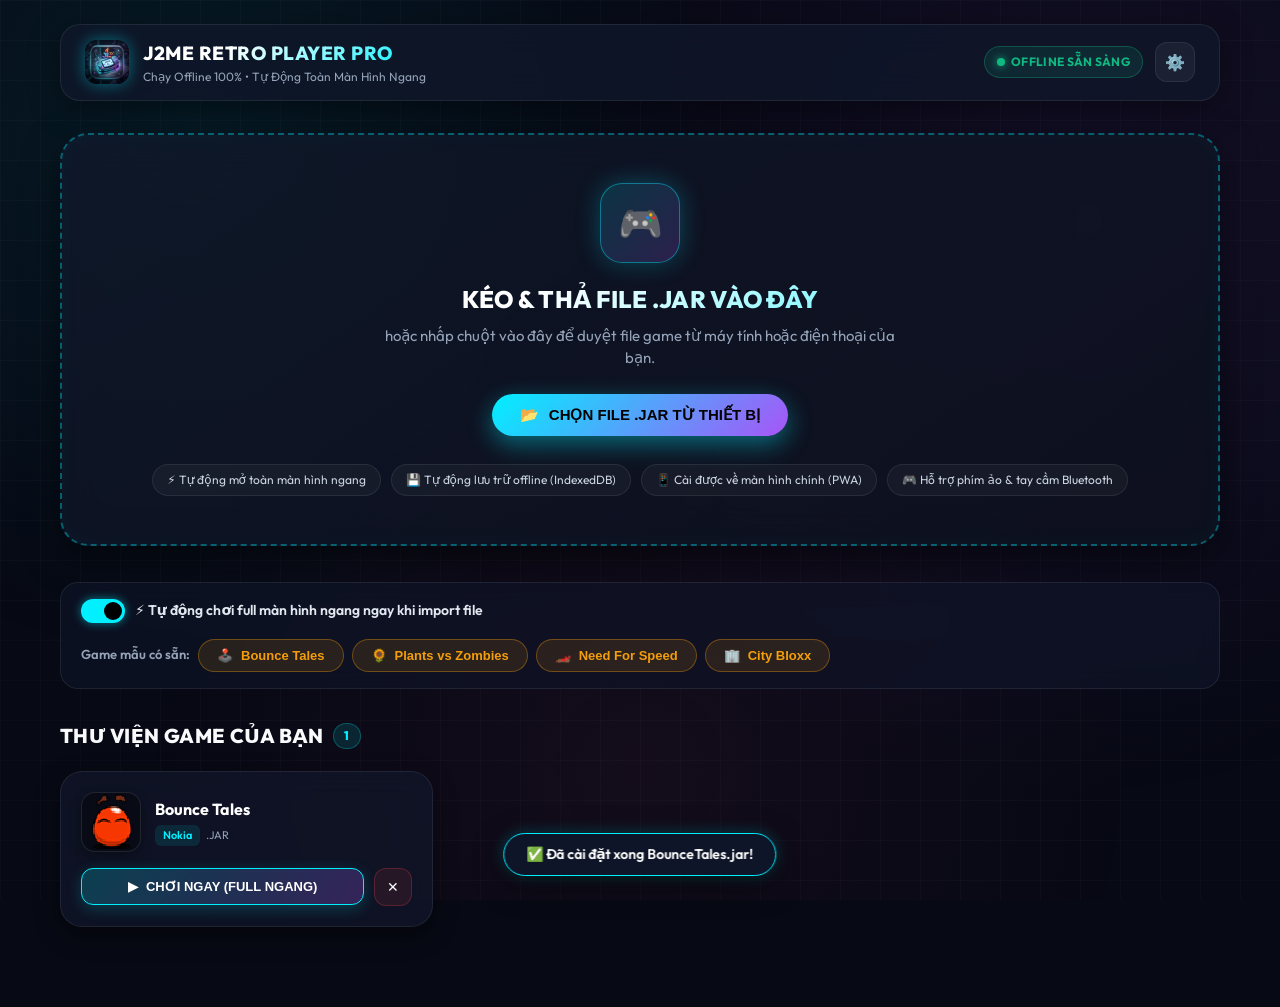
==== index.html @ 591469cf "feat: Initial release of J2ME Retro Player Pro offline PWA" ====
<!DOCTYPE html>
<html lang="vi">
<head>
  <meta charset="utf-8">
  <title>J2ME Retro Player Pro - Chơi Game JAR Offline Toàn Màn Hình Ngang</title>
  <meta name="viewport" content="width=device-width, initial-scale=1.0, maximum-scale=1.0, user-scalable=no, viewport-fit=cover">
  <meta name="description" content="Trình giả lập game Java J2ME (.jar) trực tiếp trên trình duyệt web, hỗ trợ offline 100%, cài về màn hình chính (PWA) và tự động full màn hình ngang.">
  <meta name="keywords" content="j2me, java emulator, jar emulator, offline pwa, nokia games, bounce tales, retro games">
  <meta name="theme-color" content="#070914">
  <meta name="apple-mobile-web-app-capable" content="yes">
  <meta name="apple-mobile-web-app-status-bar-style" content="black-translucent">
  <meta name="apple-mobile-web-app-title" content="J2ME Player">

  <!-- PWA Manifest & Icons -->
  <link rel="manifest" href="manifest.webmanifest">
  <link rel="icon" type="image/png" href="img/icon-192.png">
  <link rel="apple-touch-icon" href="img/icon-192.png">

  <!-- Google Fonts -->
  <link rel="preconnect" href="https://fonts.googleapis.com">
  <link rel="preconnect" href="https://fonts.gstatic.com" crossorigin>
  <link href="https://fonts.googleapis.com/css2?family=Outfit:wght@400;500;600;700;800&display=swap" rel="stylesheet">

  <!-- App Stylesheet -->
  <link rel="stylesheet" href="style/app.css">

  <!-- Core J2ME / Emulator Dependencies -->
  <script src="libs/encoding.js"></script>
  <script src="bld/native.js" defer></script>
  <script src="config/default.js" defer></script>
  <script src="config/runtests.js" defer></script>
  <script src="config/build.js" defer></script>
  <script src="config/urlparams.js" defer></script>
  <script src="bld/j2me.js" defer></script>
  <script src="bld/main-all.js" defer></script>

  <!-- Main App Script -->
  <script src="js/app.js" defer></script>
</head>

<body>
  <div class="app-wrapper">
    
    <!-- Top Navigation Bar -->
    <header class="navbar">
      <a href="./index.html" class="brand" aria-label="J2ME Player Home">
        <img src="img/icon-192.png" alt="J2ME Logo" class="brand-icon">
        <div class="brand-info">
          <h1>J2ME RETRO PLAYER PRO</h1>
          <p>Chạy Offline 100% • Tự Động Toàn Màn Hình Ngang</p>
        </div>
      </a>

      <div class="nav-actions">
        <!-- PWA Offline Badge -->
        <span class="badge-offline" title="Ứng dụng sẵn sàng hoạt động khi không có mạng Internet">
          OFFLINE SẴN SÀNG
        </span>

        <!-- PWA Install Button (Dynamic) -->
        <button id="btn-install-pwa" class="btn-install-pwa" aria-label="Cài đặt về màn hình chính">
          <span>📱</span> <span>Cài Đặt App</span>
        </button>

        <!-- Settings Button -->
        <button id="btn-open-settings" class="btn-icon" title="Cài đặt hệ thống" aria-label="Cài đặt">
          ⚙️
        </button>
      </div>
    </header>

    <!-- Main Hero / Drop Zone Section -->
    <main>
      <section class="hero-section" aria-label="Khu vực Import file game">
        <div id="dropzone" class="dropzone-card" tabindex="0" role="button" aria-label="Kéo thả hoặc nhấp để tải file jar">
          <div class="dropzone-icon-box">
            🎮
          </div>
          <h2 class="dropzone-title">KÉO & THẢ FILE .JAR VÀO ĐÂY</h2>
          <p class="dropzone-subtitle">
            hoặc nhấp chuột vào đây để duyệt file game từ máy tính hoặc điện thoại của bạn.
          </p>
          <button type="button" class="btn-browse" onclick="document.getElementById('jar-file-input').click(); event.stopPropagation();">
            <span>📂</span> <span>CHỌN FILE .JAR TỪ THIẾT BỊ</span>
          </button>

          <!-- Hidden File Input -->
          <input type="file" id="jar-file-input" accept=".jar" multiple style="display: none;">

          <!-- Feature Pills -->
          <div class="feature-pills">
            <span class="pill-item">⚡ Tự động mở toàn màn hình ngang</span>
            <span class="pill-item">💾 Tự động lưu trữ offline (IndexedDB)</span>
            <span class="pill-item">📱 Cài được về màn hình chính (PWA)</span>
            <span class="pill-item">🎮 Hỗ trợ phím ảo & tay cầm Bluetooth</span>
          </div>
        </div>
      </section>

      <!-- Quick Actions & Preferences Bar -->
      <section class="quick-bar" aria-label="Thanh tùy chọn nhanh">
        <!-- Autoplay Toggle -->
        <label class="toggle-label" title="Tự động mở full màn hình ngang ngay sau khi kéo thả file JAR">
          <div class="toggle-switch">
            <input type="checkbox" id="autoplay-toggle" checked>
            <span class="toggle-slider"></span>
          </div>
          <span>⚡ Tự động chơi full màn hình ngang ngay khi import file</span>
        </label>

        <!-- Sample Game Buttons -->
        <div style="display: flex; align-items: center; gap: 8px; flex-wrap: wrap;">
          <span style="font-size: 13px; color: var(--text-muted); font-weight: 600;">Game mẫu có sẵn:</span>
          <button class="btn-sample-play" onclick="window.J2MEApp.installSample('BounceTales.jar')">
            <span>🕹️</span> <span>Bounce Tales</span>
          </button>
          <button class="btn-sample-play" onclick="window.J2MEApp.installSample('pvz.jar')">
            <span>🌻</span> <span>Plants vs Zombies</span>
          </button>
          <button class="btn-sample-play" onclick="window.J2MEApp.installSample('nfs13.jar')">
            <span>🏎️</span> <span>Need For Speed</span>
          </button>
          <button class="btn-sample-play" onclick="window.J2MEApp.installSample('city.jar')">
            <span>🏢</span> <span>City Bloxx</span>
          </button>
        </div>
      </section>

      <!-- Game Library Section -->
      <section class="library-section" aria-label="Thư viện game đã cài đặt">
        <div class="section-header">
          <h2 class="section-title">
            <span>THƯ VIỆN GAME CỦA BẠN</span>
            <span id="game-count-badge" class="badge-count">0</span>
          </h2>
        </div>

        <!-- Game Cards Grid -->
        <div id="game-grid" class="game-grid">
          <!-- Dynamically populated by js/app.js -->
        </div>

        <!-- Empty State (When no games yet) -->
        <div id="empty-state" class="empty-state" style="display: none;">
          <div class="empty-icon">🕹️</div>
          <h3 class="empty-title">Chưa có game nào trong thư viện</h3>
          <p class="empty-desc">
            Hãy kéo thả file <strong>.jar</strong> vào ô bên trên hoặc bấm nút dưới để chơi ngay game mẫu huyền thoại <strong>Bounce Tales</strong>!
          </p>
          <button class="btn-browse" onclick="document.getElementById('btn-sample-game').click();">
            <span>▶</span> <span>Chơi Ngay Bounce Tales</span>
          </button>
        </div>
      </section>
    </main>

  </div>

  <!-- Fullscreen Landscape Game Modal (Zero-reload execution) -->
  <div id="game-modal" class="game-modal-container hidden" aria-label="Cửa sổ chơi game">
    <button id="modal-exit-btn" class="modal-exit-btn" title="Thoát game (ESC)" onclick="window.J2MEApp.closeGameModal()">✕</button>
    <iframe id="game-iframe" class="game-iframe" src="about:blank" allow="fullscreen; autoplay"></iframe>
  </div>

  <!-- Settings Modal Dialog -->
  <div id="settings-modal" class="modal-backdrop" aria-hidden="true">
    <div class="modal-card" role="dialog" aria-modal="true" aria-labelledby="settings-title">
      <div class="modal-header">
        <h3 id="settings-title" class="modal-title">⚙️ Cài Đặt Hệ Thống J2ME</h3>
        <button id="btn-close-settings" class="modal-close" aria-label="Đóng">✕</button>
      </div>

      <div class="modal-body">
        <div style="margin-bottom: 18px;">
          <label style="display: block; font-size: 13px; font-weight: 700; margin-bottom: 6px; color: #cbd5e1;">
            Chế độ nhân JVM (Engine Mode):
          </label>
          <select id="engine-mode-select" style="width: 100%; padding: 10px 14px; background: rgba(0,0,0,0.5); border: 1px solid rgba(255,255,255,0.15); border-radius: 10px; color: #fff; font-family: inherit;">
            <option value="enginemode1-classesold.jar">Nhân 1: Tương thích cao nhất (Nokia / MIDP 2.0 - Khuyên dùng)</option>
            <option value="enginemode2-classes2.jar">Nhân 2: Tiêu chuẩn (Standard Mode)</option>
            <option value="enginemode3-classes.jar">Nhân 3: Nâng cao (Preview Mode)</option>
          </select>
          <p style="font-size: 11px; color: var(--text-muted); margin-top: 4px;">
            Nếu game bị lỗi đồ họa hoặc không khởi động, hãy thử đổi sang nhân khác.
          </p>
        </div>

        <div style="margin-bottom: 18px;">
          <label style="display: block; font-size: 13px; font-weight: 700; margin-bottom: 6px; color: #cbd5e1;">
            Quản lý bộ nhớ Offline:
          </label>
          <p style="font-size: 12px; color: var(--text-muted); margin-bottom: 10px;">
            Các file JAR và dữ liệu lưu (RMS) được lưu trữ hoàn toàn trong trình duyệt (IndexedDB), không mất đi khi tải lại hoặc offline.
          </p>
          <button id="btn-clear-all-games" style="padding: 8px 14px; background: rgba(239, 68, 68, 0.15); border: 1px solid rgba(239, 68, 68, 0.3); color: #f87171; border-radius: 8px; font-size: 12px; font-weight: 700; cursor: pointer;">
            🗑 Xóa toàn bộ game trong máy
          </button>
        </div>
      </div>

      <div class="modal-footer">
        <button class="btn-secondary" onclick="document.getElementById('settings-modal').classList.remove('show');">
          Đóng
        </button>
      </div>
    </div>
  </div>

  <!-- Toast Notification Element -->
  <div id="app-toast" class="app-toast" role="status" aria-live="polite"></div>
</body>
</html>
---- style/app.css ----
/* J2ME Retro Player Pro - Main Launcher Styles */
:root {
  --neon-cyan: #00f0ff;
  --neon-purple: #a855f7;
  --neon-pink: #ec4899;
  --neon-amber: #f59e0b;
  --neon-green: #10b981;
  --bg-dark: #070914;
  --bg-card: rgba(18, 24, 43, 0.7);
  --bg-card-hover: rgba(26, 36, 66, 0.85);
  --border-subtle: rgba(255, 255, 255, 0.08);
  --border-glow: rgba(0, 240, 255, 0.35);
  --text-main: #f8fafc;
  --text-muted: #94a3b8;
  --font-family: 'Outfit', system-ui, -apple-system, sans-serif;
}

* {
  box-sizing: border-box;
  margin: 0;
  padding: 0;
}

body {
  background-color: var(--bg-dark);
  color: var(--text-main);
  font-family: var(--font-family);
  min-height: 100vh;
  overflow-x: hidden;
  position: relative;
  line-height: 1.5;
}

/* Background Cyber Grid with Radial Glows */
body::before {
  content: '';
  position: fixed;
  inset: 0;
  background-image: 
    radial-gradient(circle at 15% 15%, rgba(0, 240, 255, 0.08) 0%, transparent 40%),
    radial-gradient(circle at 85% 25%, rgba(168, 85, 247, 0.09) 0%, transparent 45%),
    radial-gradient(circle at 50% 85%, rgba(236, 72, 153, 0.06) 0%, transparent 50%),
    linear-gradient(to right, rgba(255, 255, 255, 0.02) 1px, transparent 1px),
    linear-gradient(to bottom, rgba(255, 255, 255, 0.02) 1px, transparent 1px);
  background-size: 100% 100%, 100% 100%, 100% 100%, 40px 40px, 40px 40px;
  pointer-events: none;
  z-index: 0;
}

.app-wrapper {
  position: relative;
  z-index: 10;
  max-width: 1200px;
  margin: 0 auto;
  padding: 24px 20px 80px;
}

/* Top Navigation Bar */
.navbar {
  display: flex;
  align-items: center;
  justify-content: space-between;
  padding: 14px 24px;
  background: rgba(15, 23, 42, 0.8);
  backdrop-filter: blur(16px);
  -webkit-backdrop-filter: blur(16px);
  border: 1px solid var(--border-subtle);
  border-radius: 20px;
  box-shadow: 0 8px 32px rgba(0, 0, 0, 0.4);
  margin-bottom: 32px;
}

.brand {
  display: flex;
  align-items: center;
  gap: 14px;
  text-decoration: none;
  color: inherit;
}

.brand-icon {
  width: 44px;
  height: 44px;
  border-radius: 12px;
  box-shadow: 0 0 16px rgba(0, 240, 255, 0.4);
  object-fit: cover;
}

.brand-info h1 {
  font-size: 19px;
  font-weight: 800;
  letter-spacing: 0.5px;
  background: linear-gradient(135deg, #fff 30%, var(--neon-cyan) 100%);
  -webkit-background-clip: text;
  -webkit-text-fill-color: transparent;
}

.brand-info p {
  font-size: 12px;
  color: var(--text-muted);
}

.nav-actions {
  display: flex;
  align-items: center;
  gap: 12px;
}

.badge-offline {
  display: inline-flex;
  align-items: center;
  gap: 6px;
  padding: 6px 12px;
  background: rgba(16, 185, 129, 0.12);
  border: 1px solid rgba(16, 185, 129, 0.3);
  color: var(--neon-green);
  border-radius: 9999px;
  font-size: 12px;
  font-weight: 700;
  letter-spacing: 0.3px;
}

.badge-offline::before {
  content: '';
  width: 8px;
  height: 8px;
  border-radius: 50%;
  background-color: var(--neon-green);
  box-shadow: 0 0 8px var(--neon-green);
  animation: pulseDot 2s infinite ease-in-out;
}

@keyframes pulseDot {
  0%, 100% { opacity: 1; transform: scale(1); }
  50% { opacity: 0.4; transform: scale(0.8); }
}

.btn-install-pwa {
  display: none; /* Shown dynamically if installable */
  align-items: center;
  gap: 8px;
  padding: 8px 16px;
  background: linear-gradient(135deg, rgba(0, 240, 255, 0.2), rgba(168, 85, 247, 0.25));
  border: 1px solid var(--neon-cyan);
  color: #fff;
  border-radius: 9999px;
  font-size: 13px;
  font-weight: 700;
  cursor: pointer;
  box-shadow: 0 0 16px rgba(0, 240, 255, 0.3);
  transition: all 0.25s;
}

.btn-install-pwa:hover {
  background: linear-gradient(135deg, var(--neon-cyan), var(--neon-purple));
  color: #000;
  transform: translateY(-2px);
  box-shadow: 0 0 24px var(--neon-cyan);
}

.btn-icon {
  background: rgba(255, 255, 255, 0.05);
  border: 1px solid var(--border-subtle);
  color: var(--text-main);
  width: 40px;
  height: 40px;
  border-radius: 12px;
  display: flex;
  align-items: center;
  justify-content: center;
  cursor: pointer;
  transition: all 0.2s;
  font-size: 16px;
}

.btn-icon:hover {
  background: rgba(255, 255, 255, 0.12);
  border-color: rgba(255, 255, 255, 0.25);
  transform: translateY(-1px);
}

/* Hero Section / Drop Zone */
.hero-section {
  margin-bottom: 36px;
}

.dropzone-card {
  position: relative;
  background: linear-gradient(145deg, rgba(17, 24, 43, 0.75), rgba(13, 17, 30, 0.85));
  backdrop-filter: blur(20px);
  -webkit-backdrop-filter: blur(20px);
  border: 2px dashed rgba(0, 240, 255, 0.35);
  border-radius: 28px;
  padding: 48px 24px;
  text-align: center;
  cursor: pointer;
  transition: all 0.3s cubic-bezier(0.16, 1, 0.3, 1);
  overflow: hidden;
  box-shadow: 0 12px 36px rgba(0, 0, 0, 0.5), inset 0 0 24px rgba(0, 240, 255, 0.03);
}

.dropzone-card::after {
  content: '';
  position: absolute;
  inset: -2px;
  border-radius: 28px;
  background: linear-gradient(90deg, var(--neon-cyan), var(--neon-purple), var(--neon-pink), var(--neon-cyan));
  background-size: 300% 100%;
  opacity: 0;
  z-index: -1;
  transition: opacity 0.3s ease;
  animation: borderRotate 4s linear infinite;
}

@keyframes borderRotate {
  0% { background-position: 0% 50%; }
  100% { background-position: 100% 50%; }
}

.dropzone-card:hover, .dropzone-card.drag-over {
  border-color: transparent;
  transform: translateY(-3px);
  box-shadow: 0 16px 48px rgba(0, 240, 255, 0.2), inset 0 0 30px rgba(0, 240, 255, 0.08);
}

.dropzone-card:hover::after, .dropzone-card.drag-over::after {
  opacity: 1;
}

.dropzone-icon-box {
  width: 80px;
  height: 80px;
  margin: 0 auto 18px;
  background: linear-gradient(135deg, rgba(0, 240, 255, 0.15), rgba(168, 85, 247, 0.2));
  border: 1px solid rgba(0, 240, 255, 0.4);
  border-radius: 22px;
  display: flex;
  align-items: center;
  justify-content: center;
  font-size: 36px;
  box-shadow: 0 0 24px rgba(0, 240, 255, 0.25);
  animation: floatIcon 3s ease-in-out infinite;
}

@keyframes floatIcon {
  0%, 100% { transform: translateY(0); }
  50% { transform: translateY(-6px); }
}

.dropzone-title {
  font-size: 24px;
  font-weight: 800;
  margin-bottom: 8px;
  letter-spacing: 0.3px;
  background: linear-gradient(135deg, #fff 40%, var(--neon-cyan) 100%);
  -webkit-background-clip: text;
  -webkit-text-fill-color: transparent;
}

.dropzone-subtitle {
  font-size: 15px;
  color: var(--text-muted);
  max-width: 520px;
  margin: 0 auto 24px;
}

.btn-browse {
  display: inline-flex;
  align-items: center;
  gap: 10px;
  padding: 12px 28px;
  background: linear-gradient(135deg, var(--neon-cyan), var(--neon-purple));
  color: #000;
  font-size: 15px;
  font-weight: 800;
  border-radius: 9999px;
  border: none;
  cursor: pointer;
  box-shadow: 0 8px 25px rgba(0, 240, 255, 0.4);
  transition: all 0.25s cubic-bezier(0.16, 1, 0.3, 1);
}

.btn-browse:hover {
  transform: translateY(-2px) scale(1.03);
  box-shadow: 0 12px 35px rgba(0, 240, 255, 0.6);
}

.feature-pills {
  display: flex;
  flex-wrap: wrap;
  justify-content: center;
  gap: 10px;
  margin-top: 28px;
}

.pill-item {
  display: inline-flex;
  align-items: center;
  gap: 6px;
  padding: 6px 14px;
  background: rgba(255, 255, 255, 0.04);
  border: 1px solid rgba(255, 255, 255, 0.08);
  border-radius: 9999px;
  font-size: 12px;
  color: #cbd5e1;
}

/* Quick Bar & Settings */
.quick-bar {
  display: flex;
  flex-wrap: wrap;
  align-items: center;
  justify-content: space-between;
  gap: 16px;
  padding: 16px 20px;
  background: rgba(15, 23, 42, 0.6);
  backdrop-filter: blur(12px);
  border: 1px solid var(--border-subtle);
  border-radius: 18px;
  margin-bottom: 32px;
}

.toggle-label {
  display: flex;
  align-items: center;
  gap: 10px;
  cursor: pointer;
  font-size: 14px;
  font-weight: 600;
  color: #e2e8f0;
}

.toggle-switch {
  position: relative;
  width: 44px;
  height: 24px;
}

.toggle-switch input {
  opacity: 0;
  width: 0;
  height: 0;
}

.toggle-slider {
  position: absolute;
  cursor: pointer;
  inset: 0;
  background-color: rgba(255, 255, 255, 0.15);
  transition: .3s cubic-bezier(0.16, 1, 0.3, 1);
  border-radius: 24px;
}

.toggle-slider:before {
  position: absolute;
  content: "";
  height: 18px;
  width: 18px;
  left: 3px;
  bottom: 3px;
  background-color: white;
  transition: .3s cubic-bezier(0.16, 1, 0.3, 1);
  border-radius: 50%;
}

.toggle-switch input:checked + .toggle-slider {
  background-color: var(--neon-cyan);
  box-shadow: 0 0 10px rgba(0, 240, 255, 0.5);
}

.toggle-switch input:checked + .toggle-slider:before {
  transform: translateX(20px);
  background-color: #000;
}

.btn-sample-play {
  display: inline-flex;
  align-items: center;
  gap: 8px;
  padding: 8px 18px;
  background: rgba(245, 158, 11, 0.12);
  border: 1px solid rgba(245, 158, 11, 0.35);
  color: var(--neon-amber);
  border-radius: 9999px;
  font-size: 13px;
  font-weight: 700;
  cursor: pointer;
  transition: all 0.2s;
}

.btn-sample-play:hover {
  background: var(--neon-amber);
  color: #000;
  transform: translateY(-1px);
  box-shadow: 0 0 16px rgba(245, 158, 11, 0.4);
}

/* Section Header */
.section-header {
  display: flex;
  align-items: center;
  justify-content: space-between;
  margin-bottom: 20px;
}

.section-title {
  display: flex;
  align-items: center;
  gap: 10px;
  font-size: 20px;
  font-weight: 800;
  letter-spacing: 0.3px;
}

.badge-count {
  font-size: 12px;
  padding: 3px 10px;
  background: rgba(0, 240, 255, 0.12);
  border: 1px solid rgba(0, 240, 255, 0.25);
  color: var(--neon-cyan);
  border-radius: 9999px;
}

/* Game Cards Grid */
.game-grid {
  display: grid;
  grid-template-columns: repeat(auto-fill, minmax(280px, 1fr));
  gap: 20px;
}

.game-card {
  background: var(--bg-card);
  backdrop-filter: blur(14px);
  -webkit-backdrop-filter: blur(14px);
  border: 1px solid var(--border-subtle);
  border-radius: 22px;
  padding: 20px;
  display: flex;
  flex-direction: column;
  gap: 16px;
  box-shadow: 0 8px 24px rgba(0, 0, 0, 0.4);
  transition: all 0.3s cubic-bezier(0.16, 1, 0.3, 1);
  position: relative;
  overflow: hidden;
}

.game-card:hover {
  background: var(--bg-card-hover);
  border-color: var(--border-glow);
  transform: translateY(-4px);
  box-shadow: 0 16px 36px rgba(0, 0, 0, 0.6), 0 0 20px rgba(0, 240, 255, 0.15);
}

.game-card-header {
  display: flex;
  align-items: center;
  gap: 14px;
}

.game-thumb {
  width: 60px;
  height: 60px;
  border-radius: 14px;
  background: rgba(0, 0, 0, 0.4);
  border: 1px solid rgba(255, 255, 255, 0.1);
  object-fit: cover;
  image-rendering: pixelated;
  image-rendering: crisp-edges;
  box-shadow: 0 4px 12px rgba(0, 0, 0, 0.3);
}

.game-meta {
  flex: 1;
  min-width: 0;
}

.game-name {
  font-size: 16px;
  font-weight: 700;
  color: #fff;
  white-space: nowrap;
  overflow: hidden;
  text-overflow: ellipsis;
  margin-bottom: 4px;
}

.game-tags {
  display: flex;
  align-items: center;
  gap: 6px;
  font-size: 11px;
}

.tag-vendor {
  color: var(--neon-cyan);
  background: rgba(0, 240, 255, 0.1);
  padding: 2px 8px;
  border-radius: 6px;
  font-weight: 600;
}

.tag-size {
  color: var(--text-muted);
}

.game-card-actions {
  display: flex;
  align-items: center;
  gap: 10px;
}

.btn-play-game {
  flex: 1;
  display: inline-flex;
  align-items: center;
  justify-content: center;
  gap: 8px;
  padding: 10px 16px;
  background: linear-gradient(135deg, rgba(0, 240, 255, 0.2), rgba(168, 85, 247, 0.25));
  border: 1px solid var(--neon-cyan);
  color: #fff;
  border-radius: 12px;
  font-size: 13px;
  font-weight: 800;
  cursor: pointer;
  transition: all 0.2s;
  box-shadow: 0 4px 15px rgba(0, 240, 255, 0.2);
}

.btn-play-game:hover {
  background: linear-gradient(135deg, var(--neon-cyan), var(--neon-purple));
  color: #000;
  box-shadow: 0 6px 20px rgba(0, 240, 255, 0.4);
  transform: translateY(-1px);
}

.btn-delete-game {
  width: 38px;
  height: 38px;
  border-radius: 12px;
  background: rgba(239, 68, 68, 0.1);
  border: 1px solid rgba(239, 68, 68, 0.25);
  color: var(--neon-red);
  display: flex;
  align-items: center;
  justify-content: center;
  cursor: pointer;
  transition: all 0.2s;
  font-size: 14px;
}

.btn-delete-game:hover {
  background: var(--neon-red);
  color: #fff;
  box-shadow: 0 0 14px rgba(239, 68, 68, 0.4);
}

/* Empty State */
.empty-state {
  text-align: center;
  padding: 60px 20px;
  background: var(--bg-card);
  backdrop-filter: blur(14px);
  border: 1px dashed var(--border-subtle);
  border-radius: 24px;
}

.empty-icon {
  font-size: 48px;
  margin-bottom: 16px;
  opacity: 0.8;
}

.empty-title {
  font-size: 18px;
  font-weight: 700;
  margin-bottom: 8px;
}

.empty-desc {
  font-size: 14px;
  color: var(--text-muted);
  max-width: 420px;
  margin: 0 auto 20px;
}

/* Fullscreen Modal Iframe Overlay (Zero-Reload Execution) */
.game-modal-container {
  position: fixed;
  inset: 0;
  background: #000;
  z-index: 1000;
  display: flex;
  flex-direction: column;
  transition: opacity 0.3s ease, transform 0.3s cubic-bezier(0.16, 1, 0.3, 1);
}

.game-modal-container.hidden {
  opacity: 0;
  pointer-events: none;
  transform: scale(0.96);
}

.game-iframe {
  width: 100vw;
  height: 100vh;
  border: none;
  display: block;
}

.modal-exit-btn {
  position: fixed;
  top: 10px;
  right: 14px;
  width: 38px;
  height: 38px;
  border-radius: 50%;
  background: rgba(15, 23, 42, 0.9);
  backdrop-filter: blur(12px);
  -webkit-backdrop-filter: blur(12px);
  border: 1px solid rgba(255, 255, 255, 0.2);
  color: #fff;
  font-size: 16px;
  font-weight: 700;
  display: flex;
  align-items: center;
  justify-content: center;
  cursor: pointer;
  z-index: 10000;
  box-shadow: 0 4px 16px rgba(0, 0, 0, 0.6);
  transition: all 0.2s;
}

.modal-exit-btn:hover {
  background: var(--neon-red);
  border-color: var(--neon-red);
  transform: scale(1.08);
}

/* Modal Dialogs (Import & Settings) */
.modal-backdrop {
  position: fixed;
  inset: 0;
  background: rgba(0, 0, 0, 0.8);
  backdrop-filter: blur(8px);
  display: flex;
  align-items: center;
  justify-content: center;
  z-index: 500;
  padding: 20px;
  opacity: 0;
  pointer-events: none;
  transition: opacity 0.25s ease;
}

.modal-backdrop.show {
  opacity: 1;
  pointer-events: auto;
}

.modal-card {
  background: rgba(18, 24, 43, 0.95);
  border: 1px solid var(--border-glow);
  border-radius: 24px;
  width: 100%;
  max-width: 480px;
  padding: 28px;
  box-shadow: 0 20px 50px rgba(0, 0, 0, 0.8), 0 0 30px rgba(0, 240, 255, 0.15);
  transform: translateY(20px) scale(0.95);
  transition: all 0.25s cubic-bezier(0.16, 1, 0.3, 1);
}

.modal-backdrop.show .modal-card {
  transform: translateY(0) scale(1);
}

.modal-header {
  display: flex;
  align-items: center;
  justify-content: space-between;
  margin-bottom: 20px;
}

.modal-title {
  font-size: 18px;
  font-weight: 800;
  color: #fff;
}

.modal-close {
  background: transparent;
  border: none;
  color: var(--text-muted);
  font-size: 20px;
  cursor: pointer;
}

.modal-body {
  margin-bottom: 24px;
}

.modal-footer {
  display: flex;
  align-items: center;
  justify-content: flex-end;
  gap: 12px;
}

.btn-secondary {
  padding: 10px 18px;
  background: rgba(255, 255, 255, 0.08);
  border: 1px solid var(--border-subtle);
  color: var(--text-main);
  border-radius: 12px;
  font-weight: 700;
  cursor: pointer;
  transition: all 0.2s;
}

.btn-secondary:hover {
  background: rgba(255, 255, 255, 0.15);
}

.btn-primary {
  padding: 10px 20px;
  background: linear-gradient(135deg, var(--neon-cyan), var(--neon-purple));
  color: #000;
  border: none;
  border-radius: 12px;
  font-weight: 800;
  cursor: pointer;
  box-shadow: 0 4px 15px rgba(0, 240, 255, 0.3);
  transition: all 0.2s;
}

.btn-primary:hover {
  transform: translateY(-1px);
  box-shadow: 0 6px 20px rgba(0, 240, 255, 0.5);
}

/* Toast */
.app-toast {
  position: fixed;
  bottom: 24px;
  left: 50%;
  transform: translateX(-50%) translateY(40px);
  background: rgba(15, 23, 42, 0.95);
  backdrop-filter: blur(12px);
  border: 1px solid var(--neon-cyan);
  color: #fff;
  padding: 10px 22px;
  border-radius: 9999px;
  font-size: 14px;
  font-weight: 600;
  box-shadow: 0 8px 30px rgba(0,0,0,0.7), 0 0 15px rgba(0, 240, 255, 0.3);
  opacity: 0;
  pointer-events: none;
  transition: all 0.3s cubic-bezier(0.16, 1, 0.3, 1);
  z-index: 1100;
}

.app-toast.show {
  transform: translateX(-50%) translateY(0);
  opacity: 1;
}

/* Responsive adjustments */
@media (max-width: 640px) {
  .app-wrapper {
    padding: 16px 14px 60px;
  }
  .navbar {
    padding: 12px 16px;
    margin-bottom: 20px;
  }
  .dropzone-card {
    padding: 32px 16px;
  }
  .dropzone-title {
    font-size: 20px;
  }
  .game-grid {
    grid-template-columns: 1fr;
  }
}
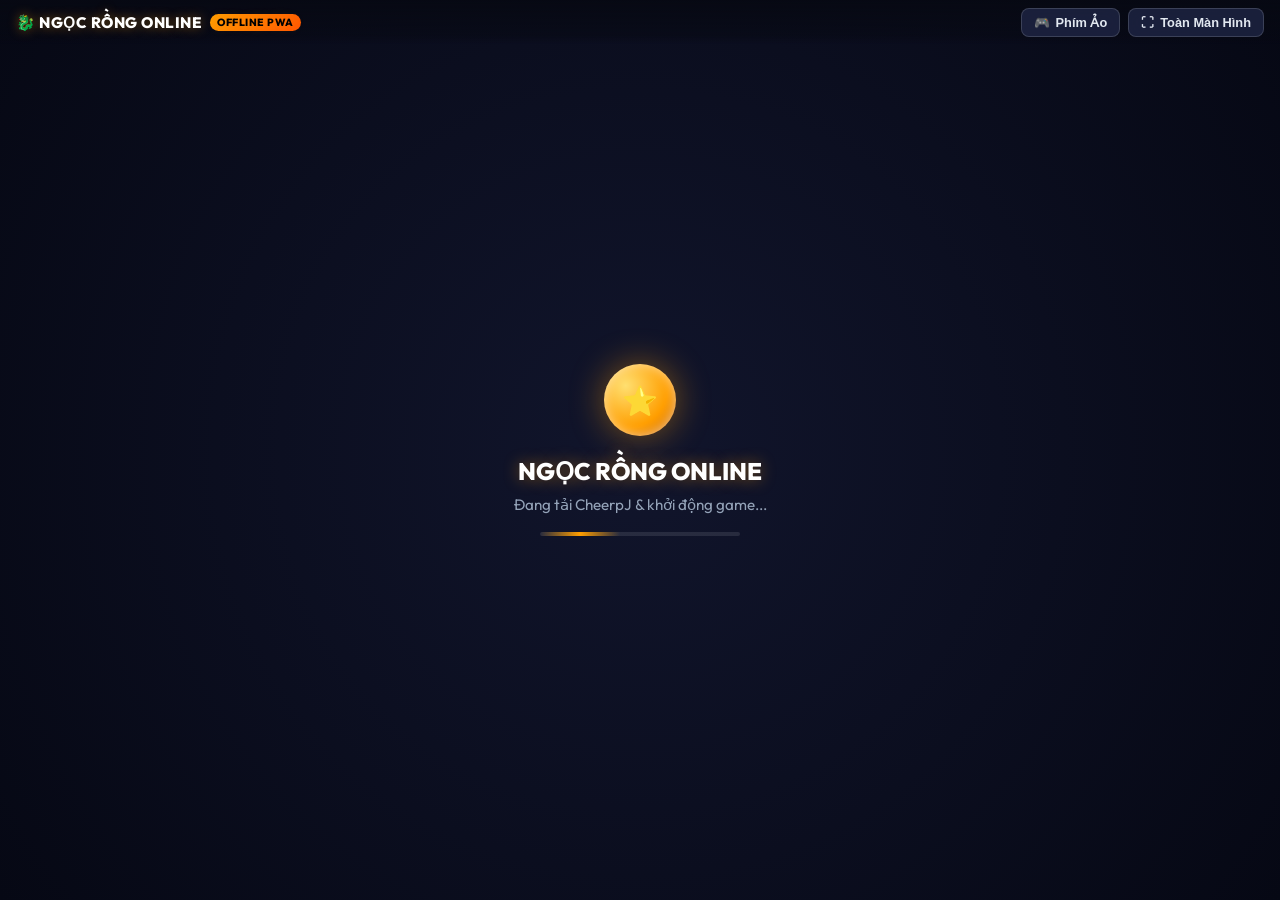
==== commit 1701a3fa: "Cài đặt sẵn game NRO-Offline chạy trực tiếp bằng FreeJ2ME-Web CheerpJ engine full màn hình ngang" ====
--- a/index.html
+++ b/index.html
@@ -1,17 +1,14 @@
 <!DOCTYPE html>
 <html lang="vi">
 <head>
-  <meta charset="utf-8">
-  <title>J2ME Retro Player Pro - Chơi Game JAR Offline Toàn Màn Hình Ngang</title>
+  <meta charset="UTF-8">
   <meta name="viewport" content="width=device-width, initial-scale=1.0, maximum-scale=1.0, user-scalable=no, viewport-fit=cover">
-  <meta name="description" content="Trình giả lập game Java J2ME (.jar) trực tiếp trên trình duyệt web, hỗ trợ offline 100%, cài về màn hình chính (PWA) và tự động full màn hình ngang.">
-  <meta name="keywords" content="j2me, java emulator, jar emulator, offline pwa, nokia games, bounce tales, retro games">
-  <meta name="theme-color" content="#070914">
+  <title>Ngọc Rồng Online - Chơi Trực Tiếp Trên Web (Toàn Màn Hình Ngang)</title>
+  <meta name="description" content="Chơi game Java Ngọc Rồng Online (NRO) trực tiếp trên trình duyệt web, không cần cài đặt, hỗ trợ cảm ứng và phím ảo full màn hình ngang.">
+  <meta name="theme-color" content="#060814">
   <meta name="apple-mobile-web-app-capable" content="yes">
   <meta name="apple-mobile-web-app-status-bar-style" content="black-translucent">
-  <meta name="apple-mobile-web-app-title" content="J2ME Player">
-
-  <!-- PWA Manifest & Icons -->
+  <meta name="apple-mobile-web-app-title" content="NRO Web">
   <link rel="manifest" href="manifest.webmanifest">
   <link rel="icon" type="image/png" href="img/icon-192.png">
   <link rel="apple-touch-icon" href="img/icon-192.png">
@@ -19,194 +16,465 @@
   <!-- Google Fonts -->
   <link rel="preconnect" href="https://fonts.googleapis.com">
   <link rel="preconnect" href="https://fonts.gstatic.com" crossorigin>
-  <link href="https://fonts.googleapis.com/css2?family=Outfit:wght@400;500;600;700;800&display=swap" rel="stylesheet">
-
-  <!-- App Stylesheet -->
-  <link rel="stylesheet" href="style/app.css">
-
-  <!-- Core J2ME / Emulator Dependencies -->
-  <script src="libs/encoding.js"></script>
-  <script src="bld/native.js" defer></script>
-  <script src="config/default.js" defer></script>
-  <script src="config/runtests.js" defer></script>
-  <script src="config/build.js" defer></script>
-  <script src="config/urlparams.js" defer></script>
-  <script src="bld/j2me.js" defer></script>
-  <script src="bld/main-all.js" defer></script>
-
-  <!-- Main App Script -->
-  <script src="js/app.js" defer></script>
+  <link href="https://fonts.googleapis.com/css2?family=Outfit:wght@400;600;700;800&family=JetBrains+Mono:wght@600&display=swap" rel="stylesheet">
+
+  <style>
+    :root {
+      --bg-dark: #070913;
+      --bg-panel: rgba(16, 20, 38, 0.92);
+      --primary: #ff9e00;
+      --primary-glow: rgba(255, 158, 0, 0.45);
+      --accent: #00d2ff;
+      --accent-glow: rgba(0, 210, 255, 0.4);
+      --key-bg: #1a1e36;
+      --key-border: #2a3158;
+      --key-text: #f0f3ff;
+      --key-active: #ff9e00;
+      --key-active-text: #050711;
+      --keypad-w: 200px;
+    }
+
+    * {
+      box-sizing: border-box;
+      margin: 0;
+      padding: 0;
+      user-select: none;
+      -webkit-user-select: none;
+      touch-action: manipulation;
+    }
+
+    html, body {
+      width: 100%;
+      height: 100%;
+      overflow: hidden;
+      background-color: var(--bg-dark);
+      font-family: 'Outfit', sans-serif;
+      color: #fff;
+    }
+
+    /* Top Floating HUD */
+    #top-hud {
+      position: fixed;
+      top: 0;
+      left: 0;
+      right: 0;
+      height: 44px;
+      background: linear-gradient(180deg, rgba(7, 9, 19, 0.95) 0%, rgba(7, 9, 19, 0.5) 80%, transparent 100%);
+      display: flex;
+      align-items: center;
+      justify-content: space-between;
+      padding: 0 16px;
+      z-index: 100;
+      pointer-events: auto;
+    }
+
+    .brand-hud {
+      display: flex;
+      align-items: center;
+      gap: 8px;
+      font-weight: 800;
+      font-size: 0.95rem;
+      letter-spacing: 0.5px;
+      color: #fff;
+      text-shadow: 0 0 12px var(--primary-glow);
+    }
+
+    .brand-hud .badge {
+      font-size: 0.65rem;
+      background: linear-gradient(135deg, #ff9e00, #ff5500);
+      color: #000;
+      padding: 2px 7px;
+      border-radius: 999px;
+      font-weight: 800;
+      text-transform: uppercase;
+      letter-spacing: 0.5px;
+    }
+
+    .hud-actions {
+      display: flex;
+      align-items: center;
+      gap: 8px;
+    }
+
+    .hud-btn {
+      background: rgba(30, 36, 66, 0.85);
+      border: 1px solid rgba(255, 255, 255, 0.15);
+      color: #e2e8f0;
+      padding: 6px 12px;
+      border-radius: 8px;
+      font-size: 0.8rem;
+      font-weight: 700;
+      cursor: pointer;
+      display: inline-flex;
+      align-items: center;
+      gap: 6px;
+      transition: all 0.2s cubic-bezier(0.2, 0.8, 0.2, 1);
+      backdrop-filter: blur(8px);
+      -webkit-backdrop-filter: blur(8px);
+    }
+
+    .hud-btn:hover, .hud-btn:active {
+      background: var(--primary);
+      color: #000;
+      border-color: var(--primary);
+      box-shadow: 0 0 16px var(--primary-glow);
+      transform: translateY(-1px);
+    }
+
+    /* Screen Area */
+    #screen-area {
+      position: absolute;
+      top: 0;
+      left: 0;
+      right: 0;
+      bottom: 0;
+      display: flex;
+      align-items: center;
+      justify-content: center;
+      background: radial-gradient(circle at center, #11152c 0%, #060814 100%);
+      z-index: 10;
+    }
+
+    #display {
+      background-color: #000;
+      image-rendering: pixelated;
+      image-rendering: crisp-edges;
+      box-shadow: 0 0 40px rgba(0, 0, 0, 0.85), 0 0 1px 1px rgba(255, 158, 0, 0.3);
+      border-radius: 4px;
+      outline: none;
+      max-width: 100vw;
+      max-height: 100vh;
+      cursor: crosshair;
+    }
+
+    /* Loading Screen */
+    #loading {
+      display: flex;
+      flex-direction: column;
+      align-items: center;
+      justify-content: center;
+      text-align: center;
+      padding: 24px;
+      z-index: 20;
+    }
+
+    .dragon-ball-spinner {
+      width: 72px;
+      height: 72px;
+      border-radius: 50%;
+      background: radial-gradient(circle at 30% 30%, #ffdf70 0%, #ff9e00 60%, #c45b00 100%);
+      box-shadow: 0 0 35px var(--primary-glow), inset 0 0 12px rgba(255, 255, 255, 0.6);
+      display: flex;
+      align-items: center;
+      justify-content: center;
+      font-size: 1.8rem;
+      animation: pulseBall 1.8s infinite ease-in-out;
+      margin-bottom: 20px;
+    }
+
+    @keyframes pulseBall {
+      0%, 100% { transform: scale(1); box-shadow: 0 0 25px var(--primary-glow); }
+      50% { transform: scale(1.1); box-shadow: 0 0 45px rgba(255, 158, 0, 0.8); }
+    }
+
+    .loading-title {
+      font-size: 1.5rem;
+      font-weight: 800;
+      color: #fff;
+      margin-bottom: 8px;
+      text-shadow: 0 0 16px var(--primary-glow);
+    }
+
+    .loading-status {
+      font-size: 0.95rem;
+      color: #94a3b8;
+      max-width: 320px;
+      line-height: 1.5;
+    }
+
+    .progress-pulse {
+      width: 200px;
+      height: 4px;
+      background: rgba(255, 255, 255, 0.1);
+      border-radius: 99px;
+      margin-top: 16px;
+      overflow: hidden;
+      position: relative;
+    }
+
+    .progress-pulse::after {
+      content: '';
+      position: absolute;
+      top: 0;
+      left: 0;
+      height: 100%;
+      width: 40%;
+      background: linear-gradient(90deg, transparent, var(--primary), transparent);
+      animation: slideProgress 1.4s infinite ease-in-out;
+    }
+
+    @keyframes slideProgress {
+      0% { transform: translateX(-100%); }
+      100% { transform: translateX(300%); }
+    }
+
+    /* Keypads */
+    .keypad-part {
+      background: rgba(10, 13, 26, 0.85);
+      backdrop-filter: blur(12px);
+      -webkit-backdrop-filter: blur(12px);
+      padding: 10px;
+      display: none;
+      justify-content: center;
+      align-items: center;
+      box-sizing: border-box;
+      z-index: 50;
+      transition: opacity 0.3s ease;
+    }
+
+    .key-grid {
+      display: grid;
+      gap: 8px;
+      width: 100%;
+      height: 100%;
+    }
+
+    .left-grid {
+      grid-template-columns: repeat(3, 1fr);
+      grid-template-rows: repeat(4, 1fr);
+    }
+
+    .right-grid {
+      grid-template-columns: repeat(3, 1fr);
+      grid-template-rows: repeat(3, 1fr);
+    }
+
+    .key {
+      background: var(--key-bg);
+      color: var(--key-text);
+      border: 1px solid var(--key-border);
+      border-radius: 8px;
+      font-size: 1.25rem;
+      font-weight: 700;
+      font-family: 'Outfit', sans-serif;
+      cursor: pointer;
+      display: flex;
+      flex-direction: column;
+      align-items: center;
+      justify-content: center;
+      text-align: center;
+      user-select: none;
+      -webkit-user-select: none;
+      transition: background 0.08s, transform 0.05s, box-shadow 0.08s;
+      box-shadow: 0 4px 10px rgba(0, 0, 0, 0.35);
+      line-height: 1.1;
+    }
+
+    .key span {
+      font-size: 0.55rem;
+      font-weight: 600;
+      margin-top: 2px;
+      color: #94a3b8;
+      letter-spacing: 0.5px;
+    }
+
+    .key:active, .key.active {
+      background: var(--key-active) !important;
+      color: var(--key-active-text) !important;
+      box-shadow: 0 0 16px var(--primary-glow);
+      transform: scale(0.92);
+    }
+
+    .key:active span, .key.active span {
+      color: rgba(0, 0, 0, 0.7) !important;
+    }
+
+    .arrow-key {
+      font-size: 1.6rem;
+      color: var(--accent);
+    }
+
+    .ok-key {
+      font-size: 1.1rem;
+      background: linear-gradient(135deg, rgba(255, 158, 0, 0.25), rgba(255, 85, 0, 0.25));
+      border-color: rgba(255, 158, 0, 0.6);
+      color: #ffb732;
+    }
+
+    .action-key {
+      font-size: 0.95rem;
+      color: #38bdf8;
+    }
+
+    .small-key {
+      width: 80%;
+      height: 80%;
+      font-size: 0.8rem;
+      align-self: center;
+      justify-self: center;
+      padding: 2px;
+    }
+
+    /* Layout Positioning */
+    #left-keys, #right-keys {
+      display: none;
+      position: absolute;
+      bottom: 0;
+    }
+
+    #left-keys { left: 0; }
+    #right-keys { right: 0; }
+
+    body.kbd-landscape #left-keys,
+    body.kbd-landscape #right-keys {
+      display: flex;
+      width: var(--keypad-w);
+      height: 100%;
+      top: 0;
+      bottom: 0;
+    }
+
+    body.kbd-landscape #left-keys .key-grid,
+    body.kbd-landscape #right-keys .key-grid {
+      max-height: 380px;
+      margin-top: 24px;
+    }
+
+    body.kbd-landscape #screen-area {
+      left: var(--keypad-w);
+      right: var(--keypad-w);
+      top: 0;
+      bottom: 0;
+    }
+
+    body.kbd-portrait #left-keys,
+    body.kbd-portrait #right-keys {
+      display: flex;
+      width: 50%;
+      height: 230px;
+      bottom: 0;
+    }
+
+    body.kbd-portrait #screen-area {
+      bottom: 230px;
+      left: 0;
+      right: 0;
+      top: 44px;
+    }
+
+    /* Rotate Prompt */
+    #rotate-hint {
+      display: none;
+      position: fixed;
+      bottom: 12px;
+      left: 50%;
+      transform: translateX(-50%);
+      background: rgba(0, 0, 0, 0.8);
+      border: 1px solid rgba(255, 255, 255, 0.2);
+      padding: 6px 14px;
+      border-radius: 99px;
+      font-size: 0.8rem;
+      color: #fbbf24;
+      z-index: 120;
+      pointer-events: none;
+      backdrop-filter: blur(8px);
+    }
+
+    @media (orientation: portrait) and (max-width: 600px) {
+      #rotate-hint { display: block; }
+    }
+  </style>
 </head>
 
 <body>
-  <div class="app-wrapper">
+  <!-- Top Navigation & Controls HUD -->
+  <header id="top-hud">
+    <div class="brand-hud">
+      <span>🐉 NGỌC RỒNG ONLINE</span>
+      <span class="badge">OFFLINE PWA</span>
+    </div>
+
+    <div class="hud-actions">
+      <button id="btn-toggle-keypad" class="hud-btn" onclick="window.toggleKeypad()" title="Bật/Tắt Phím Ảo">
+        <span>🎮</span> <span>Phím Ảo</span>
+      </button>
+      <button id="btn-fullscreen" class="hud-btn" onclick="window.toggleFullscreen()" title="Toàn Màn Hình Ngang">
+        <span>⛶</span> <span>Toàn Màn Hình</span>
+      </button>
+    </div>
+  </header>
+
+  <!-- Rotate screen hint -->
+  <div id="rotate-hint">🔄 Xoay ngang điện thoại để chơi tốt nhất</div>
+
+  <!-- Central Display Canvas Container -->
+  <main id="screen-area">
+    <canvas tabindex="0" id="display" style="display: none;"></canvas>
     
-    <!-- Top Navigation Bar -->
-    <header class="navbar">
-      <a href="./index.html" class="brand" aria-label="J2ME Player Home">
-        <img src="img/icon-192.png" alt="J2ME Logo" class="brand-icon">
-        <div class="brand-info">
-          <h1>J2ME RETRO PLAYER PRO</h1>
-          <p>Chạy Offline 100% • Tự Động Toàn Màn Hình Ngang</p>
-        </div>
-      </a>
-
-      <div class="nav-actions">
-        <!-- PWA Offline Badge -->
-        <span class="badge-offline" title="Ứng dụng sẵn sàng hoạt động khi không có mạng Internet">
-          OFFLINE SẴN SÀNG
-        </span>
-
-        <!-- PWA Install Button (Dynamic) -->
-        <button id="btn-install-pwa" class="btn-install-pwa" aria-label="Cài đặt về màn hình chính">
-          <span>📱</span> <span>Cài Đặt App</span>
-        </button>
-
-        <!-- Settings Button -->
-        <button id="btn-open-settings" class="btn-icon" title="Cài đặt hệ thống" aria-label="Cài đặt">
-          ⚙️
-        </button>
-      </div>
-    </header>
-
-    <!-- Main Hero / Drop Zone Section -->
-    <main>
-      <section class="hero-section" aria-label="Khu vực Import file game">
-        <div id="dropzone" class="dropzone-card" tabindex="0" role="button" aria-label="Kéo thả hoặc nhấp để tải file jar">
-          <div class="dropzone-icon-box">
-            🎮
-          </div>
-          <h2 class="dropzone-title">KÉO & THẢ FILE .JAR VÀO ĐÂY</h2>
-          <p class="dropzone-subtitle">
-            hoặc nhấp chuột vào đây để duyệt file game từ máy tính hoặc điện thoại của bạn.
-          </p>
-          <button type="button" class="btn-browse" onclick="document.getElementById('jar-file-input').click(); event.stopPropagation();">
-            <span>📂</span> <span>CHỌN FILE .JAR TỪ THIẾT BỊ</span>
-          </button>
-
-          <!-- Hidden File Input -->
-          <input type="file" id="jar-file-input" accept=".jar" multiple style="display: none;">
-
-          <!-- Feature Pills -->
-          <div class="feature-pills">
-            <span class="pill-item">⚡ Tự động mở toàn màn hình ngang</span>
-            <span class="pill-item">💾 Tự động lưu trữ offline (IndexedDB)</span>
-            <span class="pill-item">📱 Cài được về màn hình chính (PWA)</span>
-            <span class="pill-item">🎮 Hỗ trợ phím ảo & tay cầm Bluetooth</span>
-          </div>
-        </div>
-      </section>
-
-      <!-- Quick Actions & Preferences Bar -->
-      <section class="quick-bar" aria-label="Thanh tùy chọn nhanh">
-        <!-- Autoplay Toggle -->
-        <label class="toggle-label" title="Tự động mở full màn hình ngang ngay sau khi kéo thả file JAR">
-          <div class="toggle-switch">
-            <input type="checkbox" id="autoplay-toggle" checked>
-            <span class="toggle-slider"></span>
-          </div>
-          <span>⚡ Tự động chơi full màn hình ngang ngay khi import file</span>
-        </label>
-
-        <!-- Sample Game Buttons -->
-        <div style="display: flex; align-items: center; gap: 8px; flex-wrap: wrap;">
-          <span style="font-size: 13px; color: var(--text-muted); font-weight: 600;">Game mẫu có sẵn:</span>
-          <button class="btn-sample-play" onclick="window.J2MEApp.installSample('BounceTales.jar')">
-            <span>🕹️</span> <span>Bounce Tales</span>
-          </button>
-          <button class="btn-sample-play" onclick="window.J2MEApp.installSample('pvz.jar')">
-            <span>🌻</span> <span>Plants vs Zombies</span>
-          </button>
-          <button class="btn-sample-play" onclick="window.J2MEApp.installSample('nfs13.jar')">
-            <span>🏎️</span> <span>Need For Speed</span>
-          </button>
-          <button class="btn-sample-play" onclick="window.J2MEApp.installSample('city.jar')">
-            <span>🏢</span> <span>City Bloxx</span>
-          </button>
-        </div>
-      </section>
-
-      <!-- Game Library Section -->
-      <section class="library-section" aria-label="Thư viện game đã cài đặt">
-        <div class="section-header">
-          <h2 class="section-title">
-            <span>THƯ VIỆN GAME CỦA BẠN</span>
-            <span id="game-count-badge" class="badge-count">0</span>
-          </h2>
-        </div>
-
-        <!-- Game Cards Grid -->
-        <div id="game-grid" class="game-grid">
-          <!-- Dynamically populated by js/app.js -->
-        </div>
-
-        <!-- Empty State (When no games yet) -->
-        <div id="empty-state" class="empty-state" style="display: none;">
-          <div class="empty-icon">🕹️</div>
-          <h3 class="empty-title">Chưa có game nào trong thư viện</h3>
-          <p class="empty-desc">
-            Hãy kéo thả file <strong>.jar</strong> vào ô bên trên hoặc bấm nút dưới để chơi ngay game mẫu huyền thoại <strong>Bounce Tales</strong>!
-          </p>
-          <button class="btn-browse" onclick="document.getElementById('btn-sample-game').click();">
-            <span>▶</span> <span>Chơi Ngay Bounce Tales</span>
-          </button>
-        </div>
-      </section>
-    </main>
-
-  </div>
-
-  <!-- Fullscreen Landscape Game Modal (Zero-reload execution) -->
-  <div id="game-modal" class="game-modal-container hidden" aria-label="Cửa sổ chơi game">
-    <button id="modal-exit-btn" class="modal-exit-btn" title="Thoát game (ESC)" onclick="window.J2MEApp.closeGameModal()">✕</button>
-    <iframe id="game-iframe" class="game-iframe" src="about:blank" allow="fullscreen; autoplay"></iframe>
-  </div>
-
-  <!-- Settings Modal Dialog -->
-  <div id="settings-modal" class="modal-backdrop" aria-hidden="true">
-    <div class="modal-card" role="dialog" aria-modal="true" aria-labelledby="settings-title">
-      <div class="modal-header">
-        <h3 id="settings-title" class="modal-title">⚙️ Cài Đặt Hệ Thống J2ME</h3>
-        <button id="btn-close-settings" class="modal-close" aria-label="Đóng">✕</button>
-      </div>
-
-      <div class="modal-body">
-        <div style="margin-bottom: 18px;">
-          <label style="display: block; font-size: 13px; font-weight: 700; margin-bottom: 6px; color: #cbd5e1;">
-            Chế độ nhân JVM (Engine Mode):
-          </label>
-          <select id="engine-mode-select" style="width: 100%; padding: 10px 14px; background: rgba(0,0,0,0.5); border: 1px solid rgba(255,255,255,0.15); border-radius: 10px; color: #fff; font-family: inherit;">
-            <option value="enginemode1-classesold.jar">Nhân 1: Tương thích cao nhất (Nokia / MIDP 2.0 - Khuyên dùng)</option>
-            <option value="enginemode2-classes2.jar">Nhân 2: Tiêu chuẩn (Standard Mode)</option>
-            <option value="enginemode3-classes.jar">Nhân 3: Nâng cao (Preview Mode)</option>
-          </select>
-          <p style="font-size: 11px; color: var(--text-muted); margin-top: 4px;">
-            Nếu game bị lỗi đồ họa hoặc không khởi động, hãy thử đổi sang nhân khác.
-          </p>
-        </div>
-
-        <div style="margin-bottom: 18px;">
-          <label style="display: block; font-size: 13px; font-weight: 700; margin-bottom: 6px; color: #cbd5e1;">
-            Quản lý bộ nhớ Offline:
-          </label>
-          <p style="font-size: 12px; color: var(--text-muted); margin-bottom: 10px;">
-            Các file JAR và dữ liệu lưu (RMS) được lưu trữ hoàn toàn trong trình duyệt (IndexedDB), không mất đi khi tải lại hoặc offline.
-          </p>
-          <button id="btn-clear-all-games" style="padding: 8px 14px; background: rgba(239, 68, 68, 0.15); border: 1px solid rgba(239, 68, 68, 0.3); color: #f87171; border-radius: 8px; font-size: 12px; font-weight: 700; cursor: pointer;">
-            🗑 Xóa toàn bộ game trong máy
-          </button>
-        </div>
-      </div>
-
-      <div class="modal-footer">
-        <button class="btn-secondary" onclick="document.getElementById('settings-modal').classList.remove('show');">
-          Đóng
-        </button>
-      </div>
+    <div id="loading">
+      <div class="dragon-ball-spinner">⭐</div>
+      <h1 class="loading-title">NGỌC RỒNG ONLINE</h1>
+      <p class="loading-status" id="loading-text">Đang tải CheerpJ & khởi động game...</p>
+      <div class="progress-pulse"></div>
     </div>
-  </div>
-
-  <!-- Toast Notification Element -->
-  <div id="app-toast" class="app-toast" role="status" aria-live="polite"></div>
+  </main>
+
+  <!-- Left Keypad (1-9, *, 0, #) -->
+  <nav id="left-keys" class="keypad-part" aria-label="Bàn phím số bên trái">
+    <div class="key-grid left-grid">
+      <button data-key="Digit1" class="key">1</button>
+      <button data-key="Digit2" class="key">2 <span>ABC</span></button>
+      <button data-key="Digit3" class="key">3 <span>DEF</span></button>
+      <button data-key="Digit4" class="key">4 <span>GHI</span></button>
+      <button data-key="Digit5" class="key">5 <span>JKL</span></button>
+      <button data-key="Digit6" class="key">6 <span>MNO</span></button>
+      <button data-key="Digit7" class="key">7 <span>PQRS</span></button>
+      <button data-key="Digit8" class="key">8 <span>TUV</span></button>
+      <button data-key="Digit9" class="key">9 <span>WXYZ</span></button>
+      <button data-key="NumpadAsterisk" class="key">*</button>
+      <button data-key="Digit0" class="key">0 <span>+</span></button>
+      <button data-key="NumpadDivide" class="key">#</button>
+    </div>
+  </nav>
+
+  <!-- Right Keypad (Navigation & Actions) -->
+  <nav id="right-keys" class="keypad-part" aria-label="Phím điều hướng bên phải">
+    <div class="key-grid right-grid">
+      <button data-key="F1" class="key action-key" title="Phím mềm trái (Menu / Q)">L</button>
+      <button data-key="ArrowUp" class="key arrow-key" aria-label="Lên">▲</button>
+      <button data-key="F2" class="key action-key" title="Phím mềm phải (Đóng / W)">R</button>
+      <button data-key="ArrowLeft" class="key arrow-key" aria-label="Trái">◀</button>
+      <button data-key="Enter" class="key ok-key" aria-label="Chọn / Bắn">OK</button>
+      <button data-key="ArrowRight" class="key arrow-key" aria-label="Phải">▶</button>
+      <button data-key="Escape" class="key small-key" title="Thoát / Esc">Esc</button>
+      <button data-key="ArrowDown" class="key arrow-key" aria-label="Xuống">▼</button>
+      <button data-key="Maximize" class="key small-key" onclick="window.toggleFullscreen()" title="Toàn màn hình">⛶</button>
+    </div>
+  </nav>
+
+  <!-- Service Worker Registration for Offline PWA -->
+  <script>
+    if ('serviceWorker' in navigator) {
+      window.addEventListener('load', () => {
+        navigator.serviceWorker.register('./sw.js').then((reg) => {
+          console.log('[SW] ServiceWorker registered with scope:', reg.scope);
+        }).catch((err) => {
+          console.warn('[SW] ServiceWorker registration failed:', err);
+        });
+      });
+    }
+
+    // Auto lock landscape on first touch/click
+    document.addEventListener('pointerdown', function requestLandscape() {
+      if (screen.orientation && screen.orientation.lock) {
+        screen.orientation.lock('landscape').catch(() => {});
+      }
+      document.removeEventListener('pointerdown', requestLandscape);
+    }, { once: true });
+  </script>
+
+  <!-- CheerpJ Engine & FreeJ2ME Launcher -->
+  <script src="https://cjrtnc.leaningtech.com/20260317_2978/loader.js"></script>
+  <script type="module" src="src/main.js"></script>
 </body>
 </html>
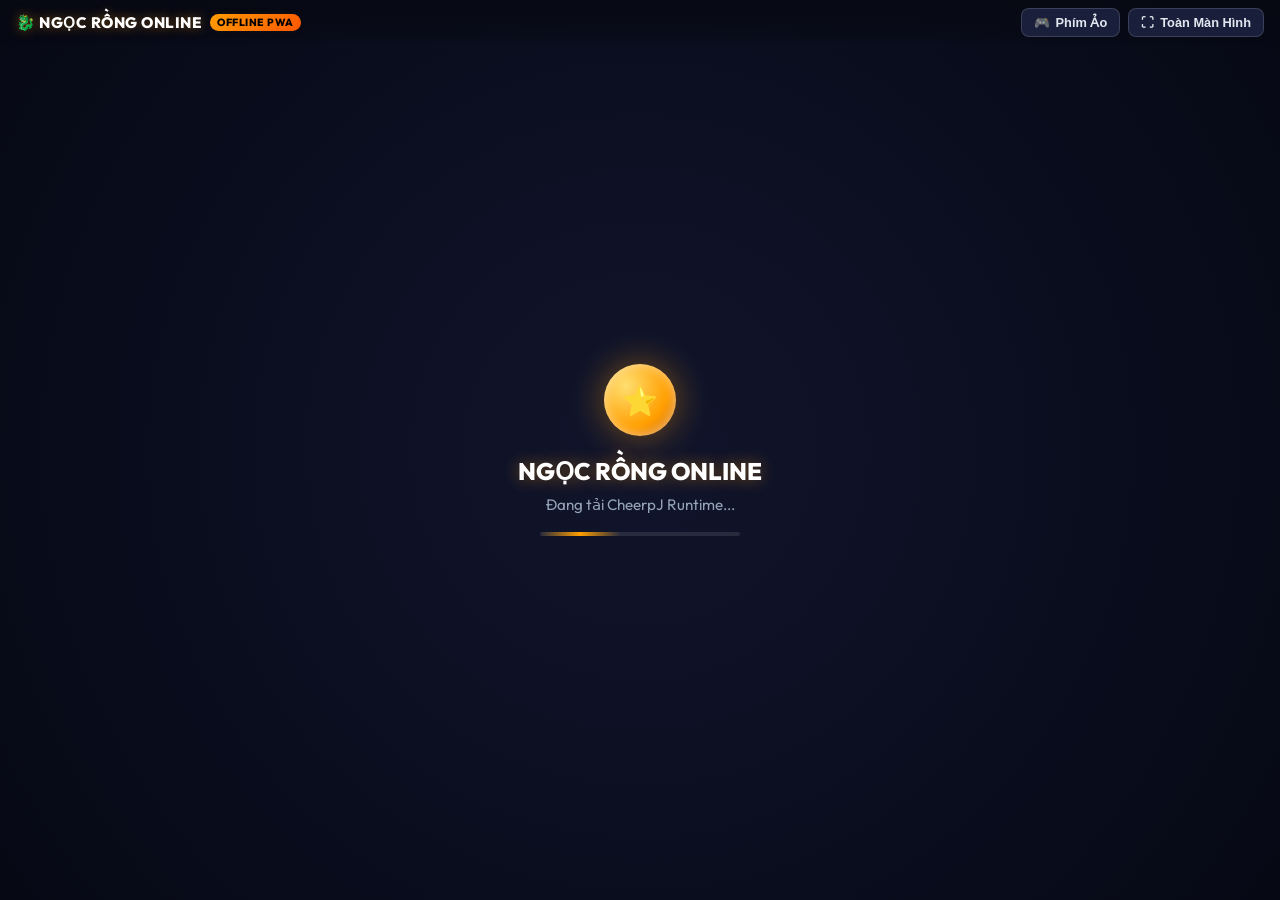
==== commit 1be2e8bd: "Fix CheerpJ range requests, restore transcode runtime, and hide loading overlay on game start" ====
--- a/index.html
+++ b/index.html
@@ -156,6 +156,10 @@
       text-align: center;
       padding: 24px;
       z-index: 20;
+    }
+
+    #loading[hidden], #loading.hidden {
+      display: none !important;
     }
 
     .dragon-ball-spinner {
